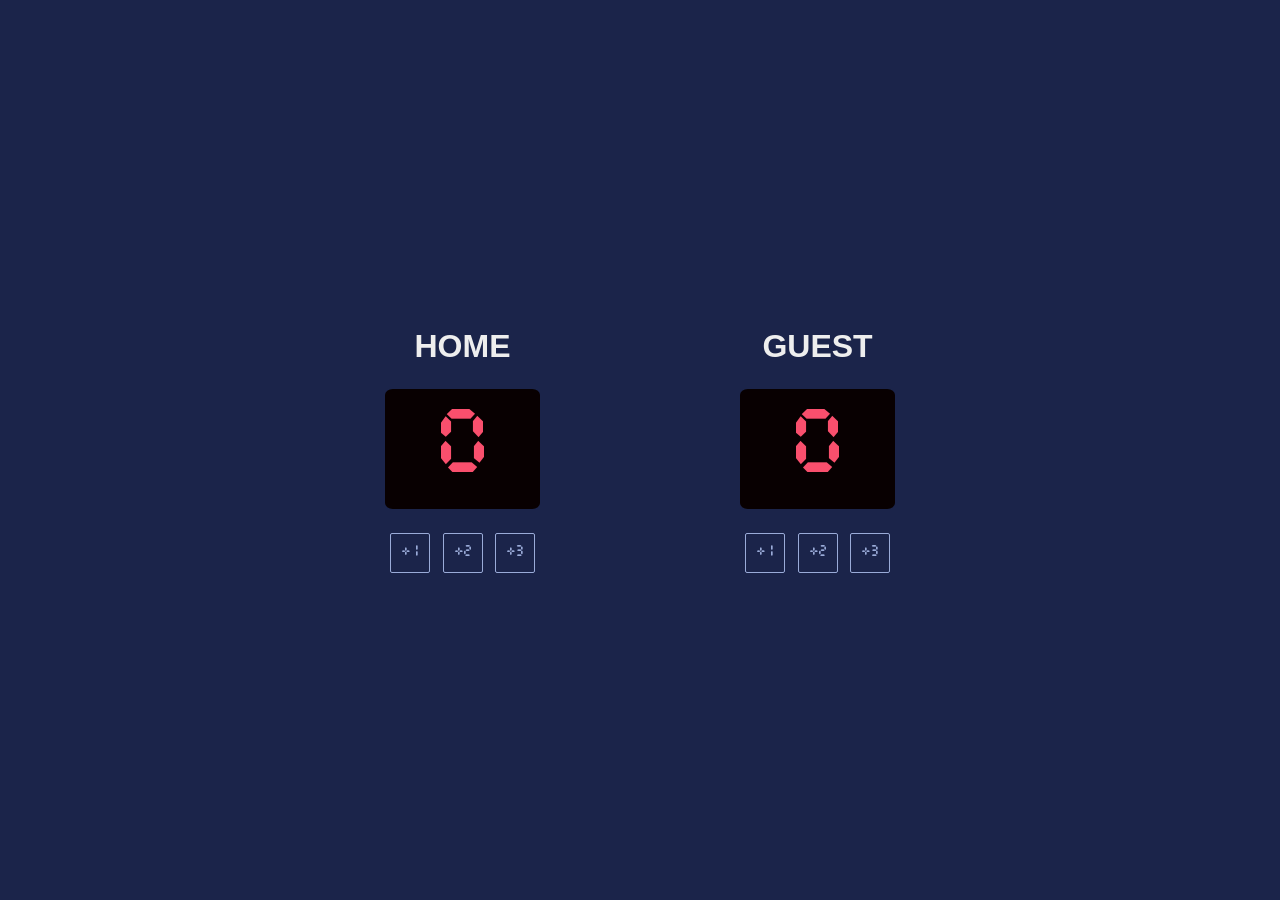
==== scoreboard/BScooreBoard/index.html @ f767ebd0 "Add files via upload" ====
<html>
    <head>
        <link rel="stylesheet" href="stylesheet.css">
    </head>
    <body>
        
        <div id="border_group1">
            <h1>HOME</h1>
            <div class="black_screen">
                <h1 id="Sc1_txt" class="screen_number">0</h1>
            </div>
            <div class="add_btns">
                <button onclick="Add1_Sc1()" class="btn">+1</button>
                <button onclick="Add2_Sc1()" class="btn">+2</button>
                <button onclick="Add3_Sc1()" class="btn">+3</button>
            </div>
        </div>
        <div id="border_group2">
            <h1>GUEST</h1>
            <div class="black_screen">
                <h1 id="Sc2_txt" class="screen_number">0</h1>
            </div>
            <div class="add_btns">
                <button onclick="Add1_Sc2()" class="btn">+1</button>
                <button onclick="Add2_Sc2()" class="btn">+2</button>
                <button onclick="Add3_Sc2()" class="btn">+3</button>
            </div>
        </div>
          <script src="index.js"></script>
    </body>
</html>
---- scoreboard/BScooreBoard/stylesheet.css ----
body{
    background-color: #1B244A;
    display: flex;
    align-items: center;
    justify-content:center;
    flex-direction:row;
    font-family:'Gill Sans', 'Gill Sans MT', Calibri, 'Trebuchet MS', sans-serif
}

h1{
    color: #EEEEEE;
    margin: 12px 0;
}

.black_screen {
    height: 120;
    width:  155;
    background-color: #080001 ;
    margin: 12px 0;
    display: flex;
    align-items: center;
    justify-content: center;
    border-radius: 5%;
}

.screen_number {
    display: flex;
    align-items: center;
    justify-content: center;
    font-size: 80px;
    font-weight: 200;
    color: #F94F6D;
    font-family: 'Cursed Timer Ulil', sans-serif;
}

#border_group1{
    display: flex;
    align-items: center;
    justify-content: space-around;
    flex-direction:column;
    margin: 0 100px;
}
#border_group2{
    display: flex;
    align-items: center;
    justify-content: space-around;
    flex-direction:column;
    margin: 0 100px;

}

.btn{
    height: 40px;
    width: 40px;
    margin: 12px 4px;
    background-color: lab(0 0 0 / 0);
    border: 1px solid #9AABD8;
    color: #9AABD8;
    border-radius: 5%;
    font-family: 'Cursed Timer Ulil', sans-serif;
}

@font-face {
  font-family: 'Cursed Timer Ulil';
  src: url('font/CursedTimerUlil-Aznm.ttf') format('truetype');
  font-weight: normal;
  font-style: normal;
}
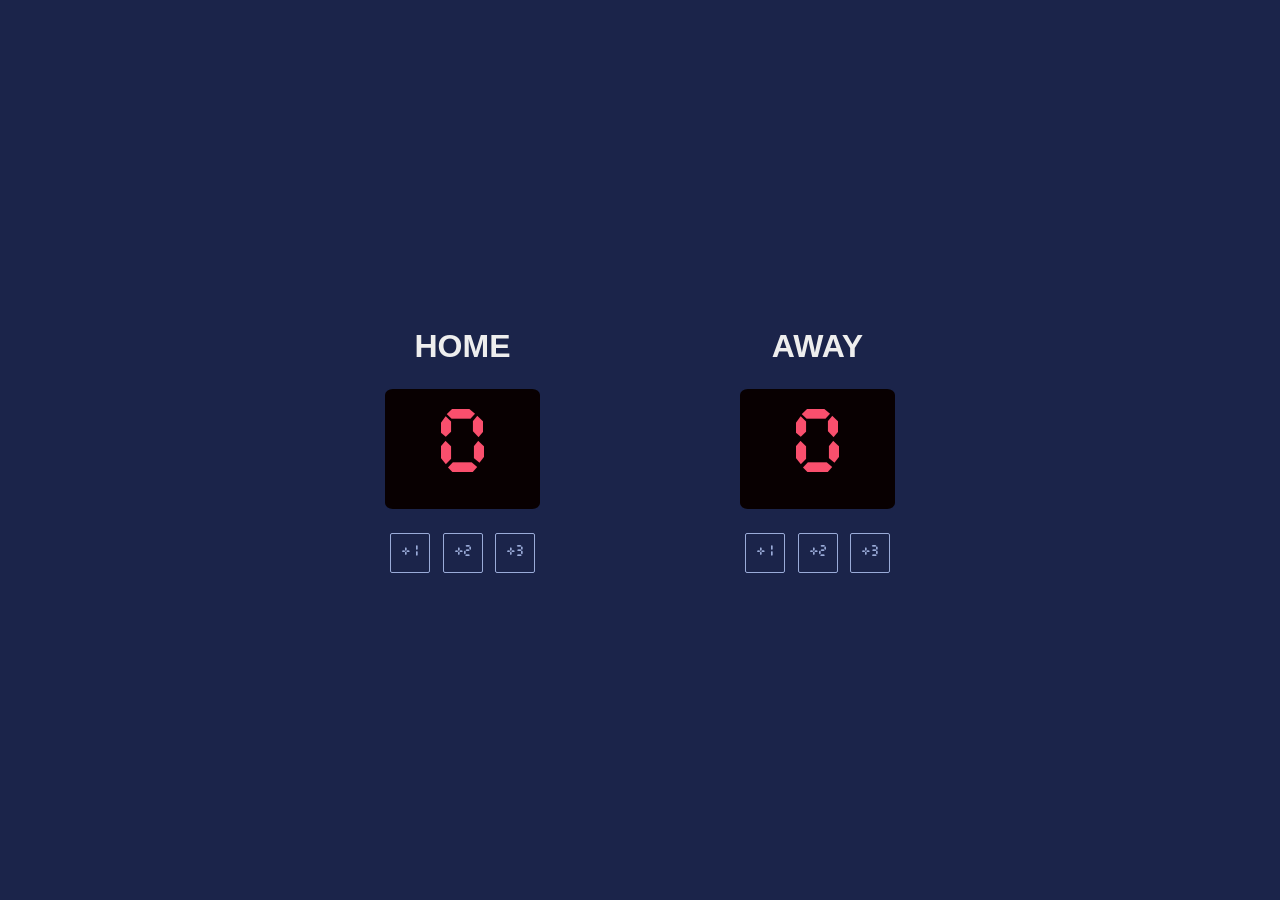
==== commit c05a9780: "Update score header" ====
--- a/scoreboard/BScooreBoard/index.html
+++ b/scoreboard/BScooreBoard/index.html
@@ -16,7 +16,7 @@
             </div>
         </div>
         <div id="border_group2">
-            <h1>GUEST</h1>
+            <h1>AWAY</h1>
             <div class="black_screen">
                 <h1 id="Sc2_txt" class="screen_number">0</h1>
             </div>
